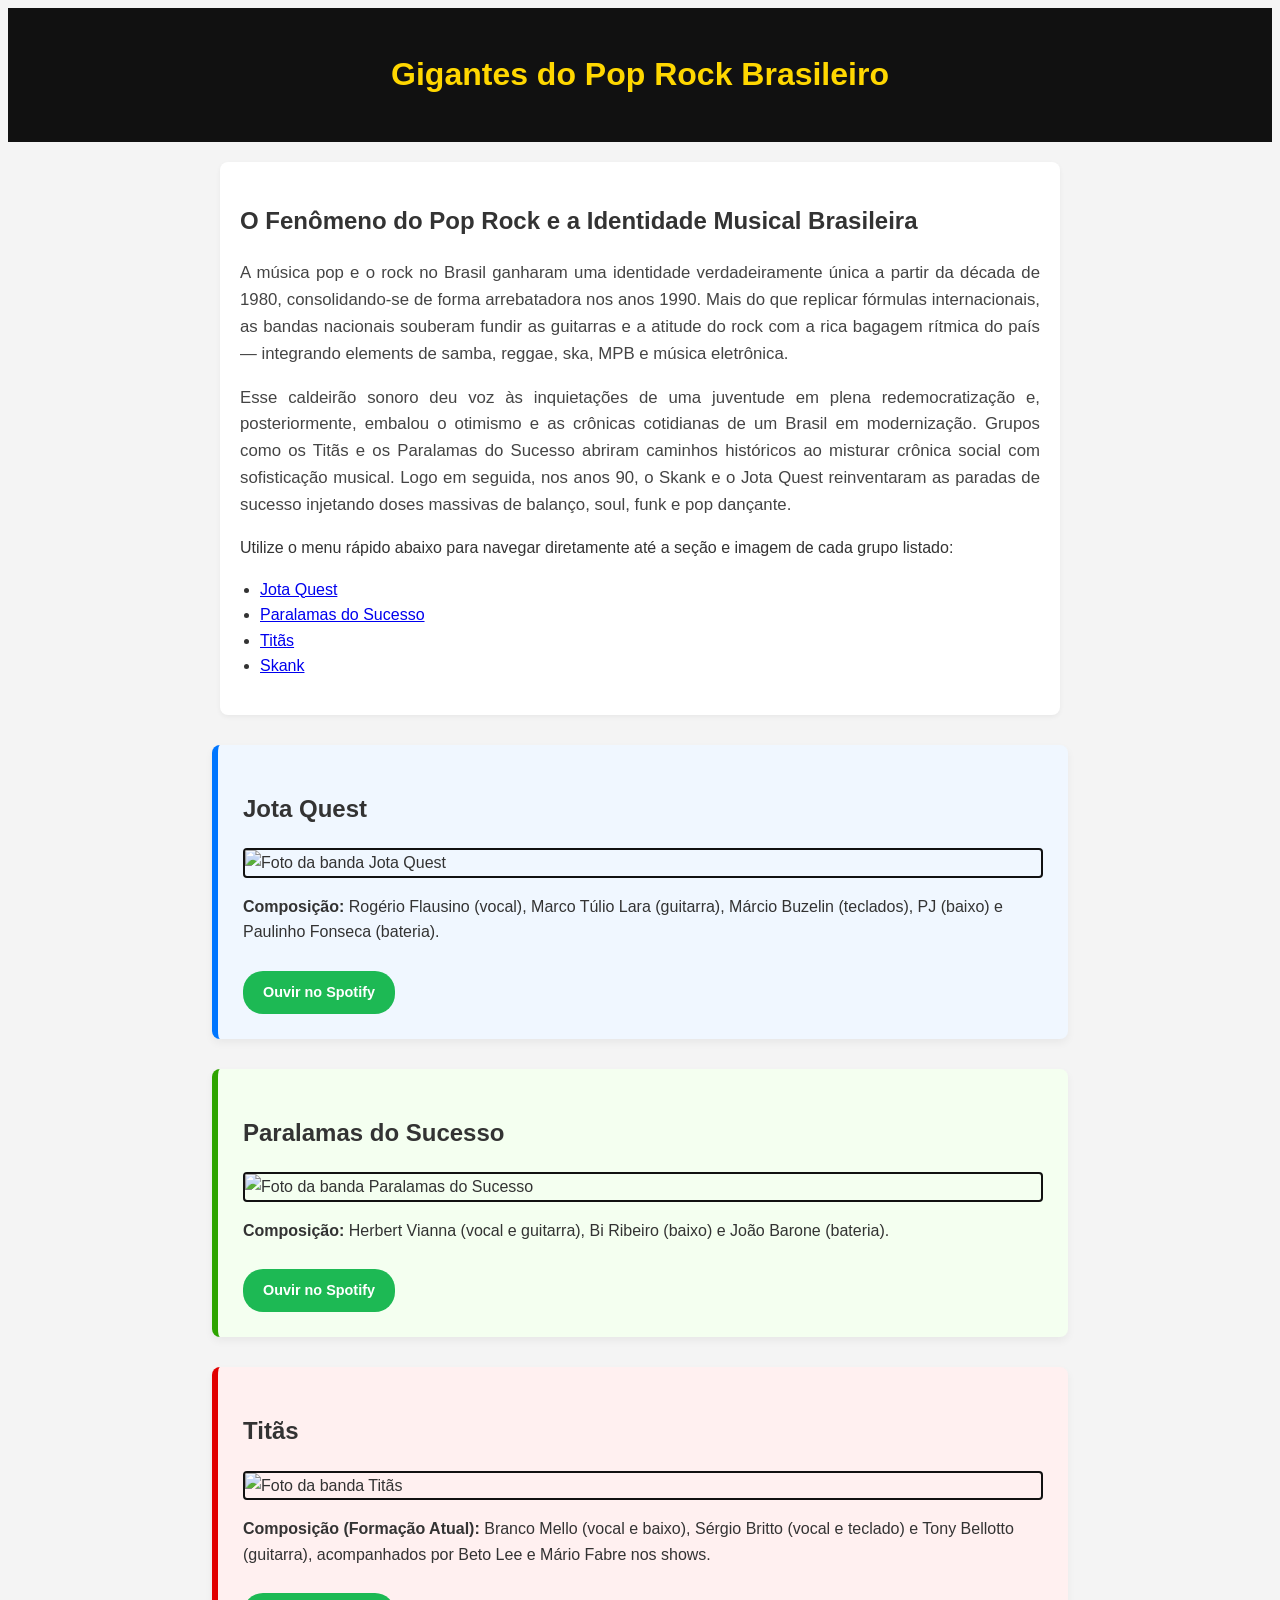
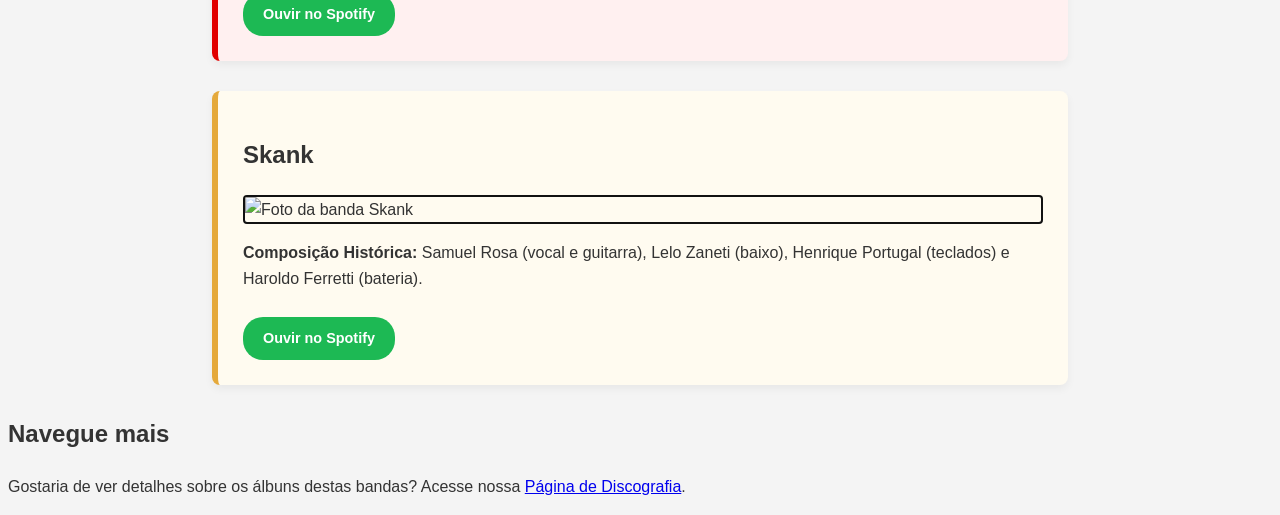
==== index.html @ fd655c09 "Add files via upload" ====
<!DOCTYPE html>
<html lang="pt-BR">
<head>
    <meta charset="UTF-8">
    <meta name="viewport" content="width=device-width, initial-scale=1.0">
    <title>Pop Rock Nacional</title>
    <link rel="stylesheet" href="estilos.css">
</head>
<body>

    <!-- Seletor de ID -->
    <header id="cabecalho-principal">
        <h1>Gigantes do Pop Rock Brasileiro</h1>
    </header>

    <main>
        <!-- Seletor de Classe -->
        <section class="introducao">
            <h2>O Fenômeno do Pop Rock e a Identidade Musical Brasileira</h2>
            
            <p class="texto-contexto">
                A música pop e o rock no Brasil ganharam uma identidade verdadeiramente única a partir da década de 1980, consolidando-se de forma arrebatadora nos anos 1990. Mais do que replicar fórmulas internacionais, as bandas nacionais souberam fundir as guitarras e a atitude do rock com a rica bagagem rítmica do país — integrando elements de samba, reggae, ska, MPB e música eletrônica. 
            </p>
            
            <p class="texto-contexto">
                Esse caldeirão sonoro deu voz às inquietações de uma juventude em plena redemocratização e, posteriormente, embalou o otimismo e as crônicas cotidianas de um Brasil em modernização. Grupos como os Titãs e os Paralamas do Sucesso abriram caminhos históricos ao misturar crônica social com sofisticação musical. Logo em seguida, nos anos 90, o Skank e o Jota Quest reinventaram as paradas de sucesso injetando doses massivas de balanço, soul, funk e pop dançante.
            </p>

            <p>Utilize o menu rápido abaixo para navegar diretamente até a seção e imagem de cada grupo listado:</p>
            
            <!-- Uso de Lista -->
            <ul class="lista-bandas">
                <li><a href="#jota">Jota Quest</a></li>
                <li><a href="#paralamas">Paralamas do Sucesso</a></li>
                <li><a href="#titas">Titãs</a></li>
                <li><a href="#skank">Skank</a></li>
            </ul>
        </section>

        <!-- Seções individuais com Cores Exclusivas, Fotos e Links do Spotify -->
        <section id="jota" class="perfil-banda banda-jota">
            <h2>Jota Quest</h2>
            <img src="jota-quest.jpg" alt="Foto da banda Jota Quest" class="foto-grupo">
            <p><strong>Composição:</strong> Rogério Flausino (vocal), Marco Túlio Lara (guitarra), Márcio Buzelin (teclados), PJ (baixo) e Paulinho Fonseca (bateria).</p>
            <a href="https://spotify.com" target="_blank" class="botao-spotify">Ouvir no Spotify</a>
        </section>

        <section id="paralamas" class="perfil-banda banda-paralamas">
            <h2>Paralamas do Sucesso</h2>
            <img src="paralamas.jpg" alt="Foto da banda Paralamas do Sucesso" class="foto-grupo">
            <p><strong>Composição:</strong> Herbert Vianna (vocal e guitarra), Bi Ribeiro (baixo) e João Barone (bateria).</p>
            <a href="https://spotify.com" target="_blank" class="botao-spotify">Ouvir no Spotify</a>
        </section>

        <section id="titas" class="perfil-banda banda-titas">
            <h2>Titãs</h2>
            <img src="titas.jpg" alt="Foto da banda Titãs" class="foto-grupo">
            <p><strong>Composição (Formação Atual):</strong> Branco Mello (vocal e baixo), Sérgio Britto (vocal e teclado) e Tony Bellotto (guitarra), acompanhados por Beto Lee e Mário Fabre nos shows.</p>
            <a href="https://spotify.com" target="_blank" class="botao-spotify">Ouvir no Spotify</a>
        </section>

        <section id="skank" class="perfil-banda banda-skank">
            <h2>Skank</h2>
            <img src="skank.jpg" alt="Foto da banda Skank" class="foto-grupo">
            <p><strong>Composição Histórica:</strong> Samuel Rosa (vocal e guitarra), Lelo Zaneti (baixo), Henrique Portugal (teclados) e Haroldo Ferretti (bateria).</p>
            <a href="https://spotify.com" target="_blank" class="botao-spotify">Ouvir no Spotify</a>
        </section>

        <h2>Navegue mais</h2>
        <p>Gostaria de ver detalhes sobre os álbuns destas bandas? Acesse nossa <a href="albuns.html" class="link-navegacao">Página de Discografia</a>.</p>
    </main>

</body>
</html>
---- estilos.css ----
/* 1. SELETOR DE ELEMENTO: Estilo global */
body {
    font-family: Arial, sans-serif;
    background-color: #f4f4f4;
    color: #333;
    line-height: 1.6;
}

/* 2. SELETOR DE ID: Formata o cabeçalho único */
#cabecalho-principal {
    background-color: #111;
    color: #ffd700; /* Amarelo ouro */
    text-align: center;
    padding: 20px 0;
}

/* 3. SELETOR DE CLASSE: Bloco da introdução histórica */
.introducao {
    background-color: #fff;
    padding: 20px;
    margin: 20px auto;
    max-width: 800px;
    border-radius: 8px;
    box-shadow: 0 2px 5px rgba(0,0,0,0.05);
}

.texto-contexto {
    font-size: 1.05rem;
    text-align: justify;
    margin-bottom: 15px;
    color: #444;
}

.lista-bandas {
    padding-left: 20px;
    margin-top: 10px;
}

/* 4. PSEUDOCLASSE :hover: Efeito nos links de texto */
.lista-bandas a:hover, .link-navegacao:hover {
    color: #ff4500;
    text-decoration: underline;
    font-weight: bold;
}

/* 5. SELETOR DE CLASSE: Estrutura base das seções de perfil */
.perfil-banda {
    padding: 25px;
    margin: 30px auto;
    max-width: 800px;
    border-radius: 8px;
    box-shadow: 0 4px 8px rgba(0,0,0,0.05);
}

/* Sugestão 1: Cores de fundo personalizadas para cada grupo */
.banda-jota { background-color: #f0f7ff; border-left: 6px solid #0076ff; }       /* Azul Pop */
.banda-paralamas { background-color: #f4fff0; border-left: 6px solid #2ea400; }  /* Verde Ska/Reggae */
.banda-titas { background-color: #fff0f0; border-left: 6px solid #e10000; }      /* Vermelho Rock/Punk */
.banda-skank { background-color: #fffbf0; border-left: 6px solid #e5a93b; }      /* Amarelo Ouro/Samba-Rock */

.foto-grupo {
    display: block;
    max-width: 100%;
    height: auto;
    max-height: 350px;
    margin: 15px 0;
    border: 2px solid #111;
    border-radius: 4px;
}

/* Sugestão 2: Estilização do Botão do Spotify */
.botao-spotify {
    display: inline-block;
    background-color: #1DB954; /* Verde oficial Spotify */
    color: #ffffff;
    text-decoration: none;
    padding: 10px 20px;
    border-radius: 20px;
    font-weight: bold;
    font-size: 0.9rem;
    margin-top: 10px;
    transition: transform 0.2s, background-color 0.2s;
}

/* Pseudoclasse :hover para dar feedback visual interativo no botão */
.botao-spotify:hover {
    background-color: #1ed760;
    transform: scale(1.04);
}

/* Formatação padrão da Tabela da página 2 */
table {
    width: 100%;
    max-width: 800px;
    margin: 20px auto;
    border-collapse: collapse;
}

table, th, td {
    border: 1px solid #ddd;
}

th {
    background-color: #111;
    color: #fff;
    padding: 12px;
}

td {
    padding: 10px;
    text-align: left;
}

.imagem-destaque {
    display: block;
    max-width: 100%;
    height: auto;
    margin: 0 auto 20px auto;
    border: 3px solid #ffd700;
}
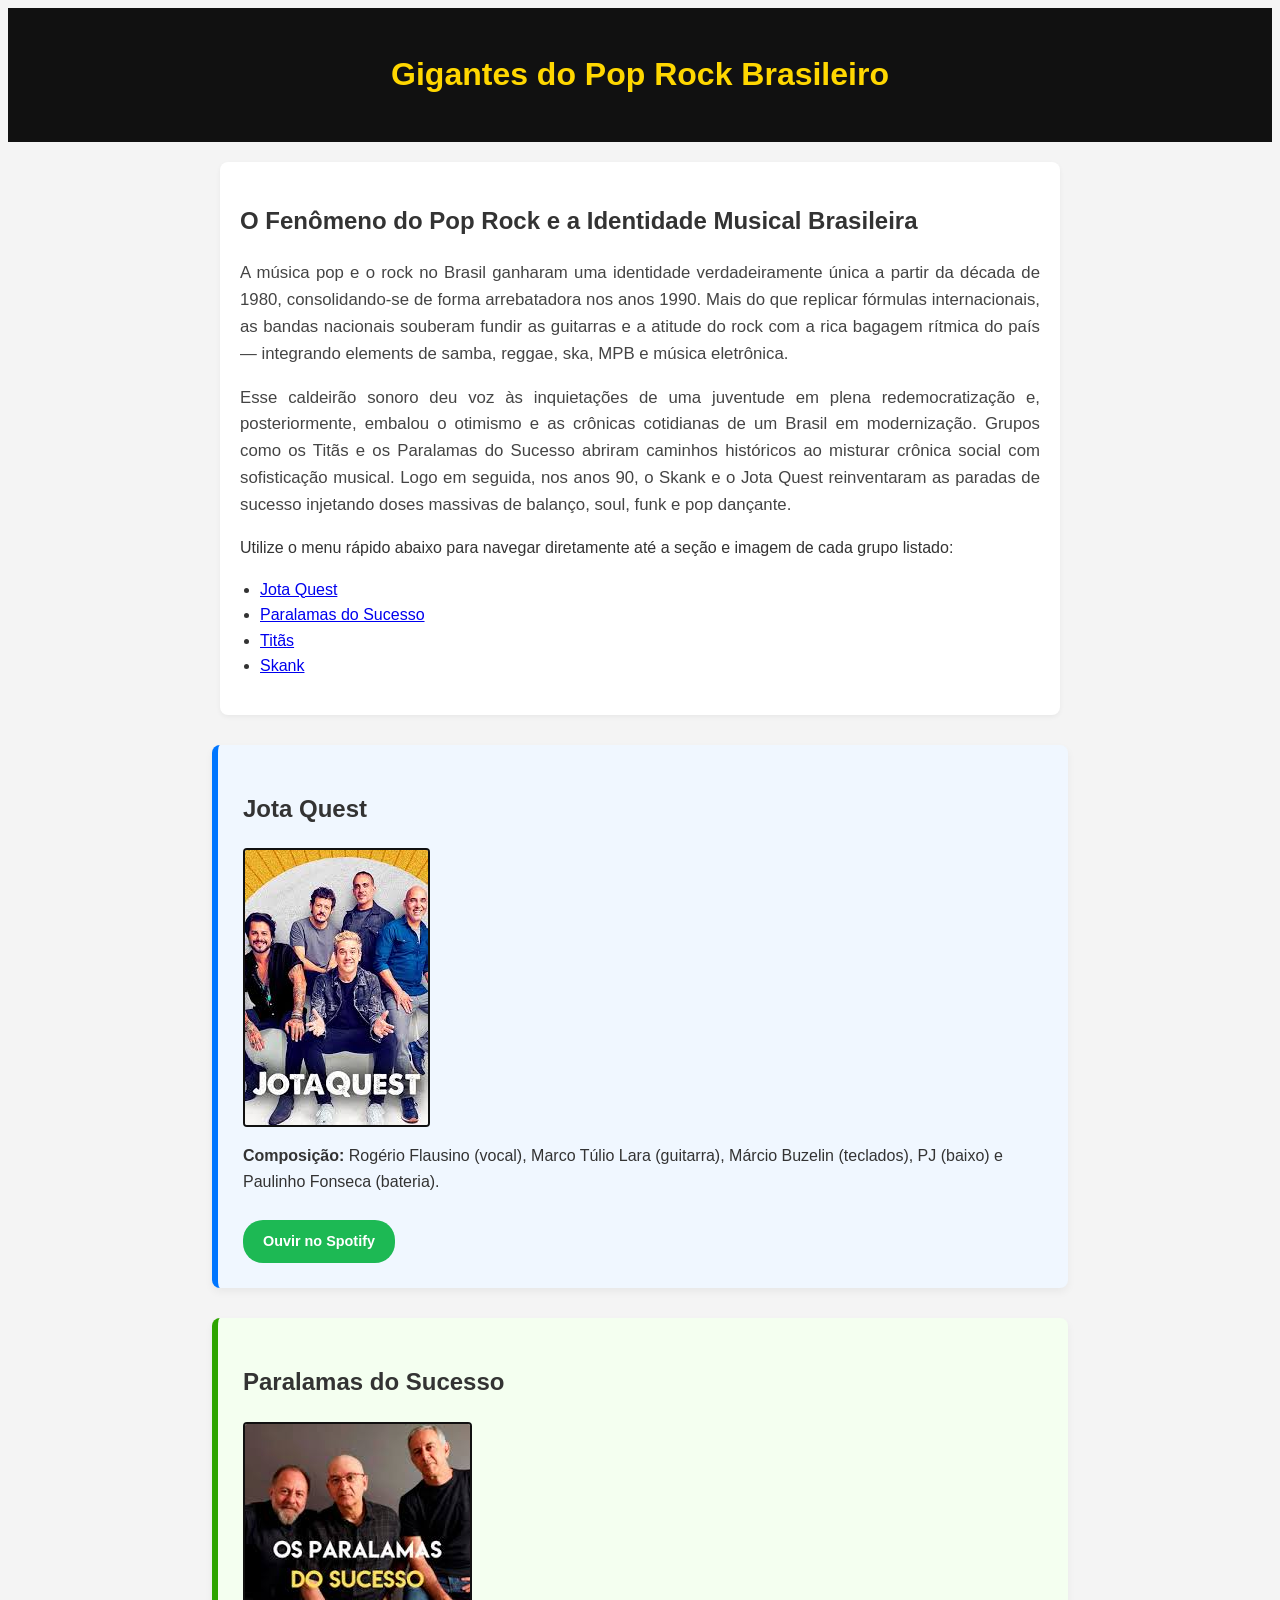
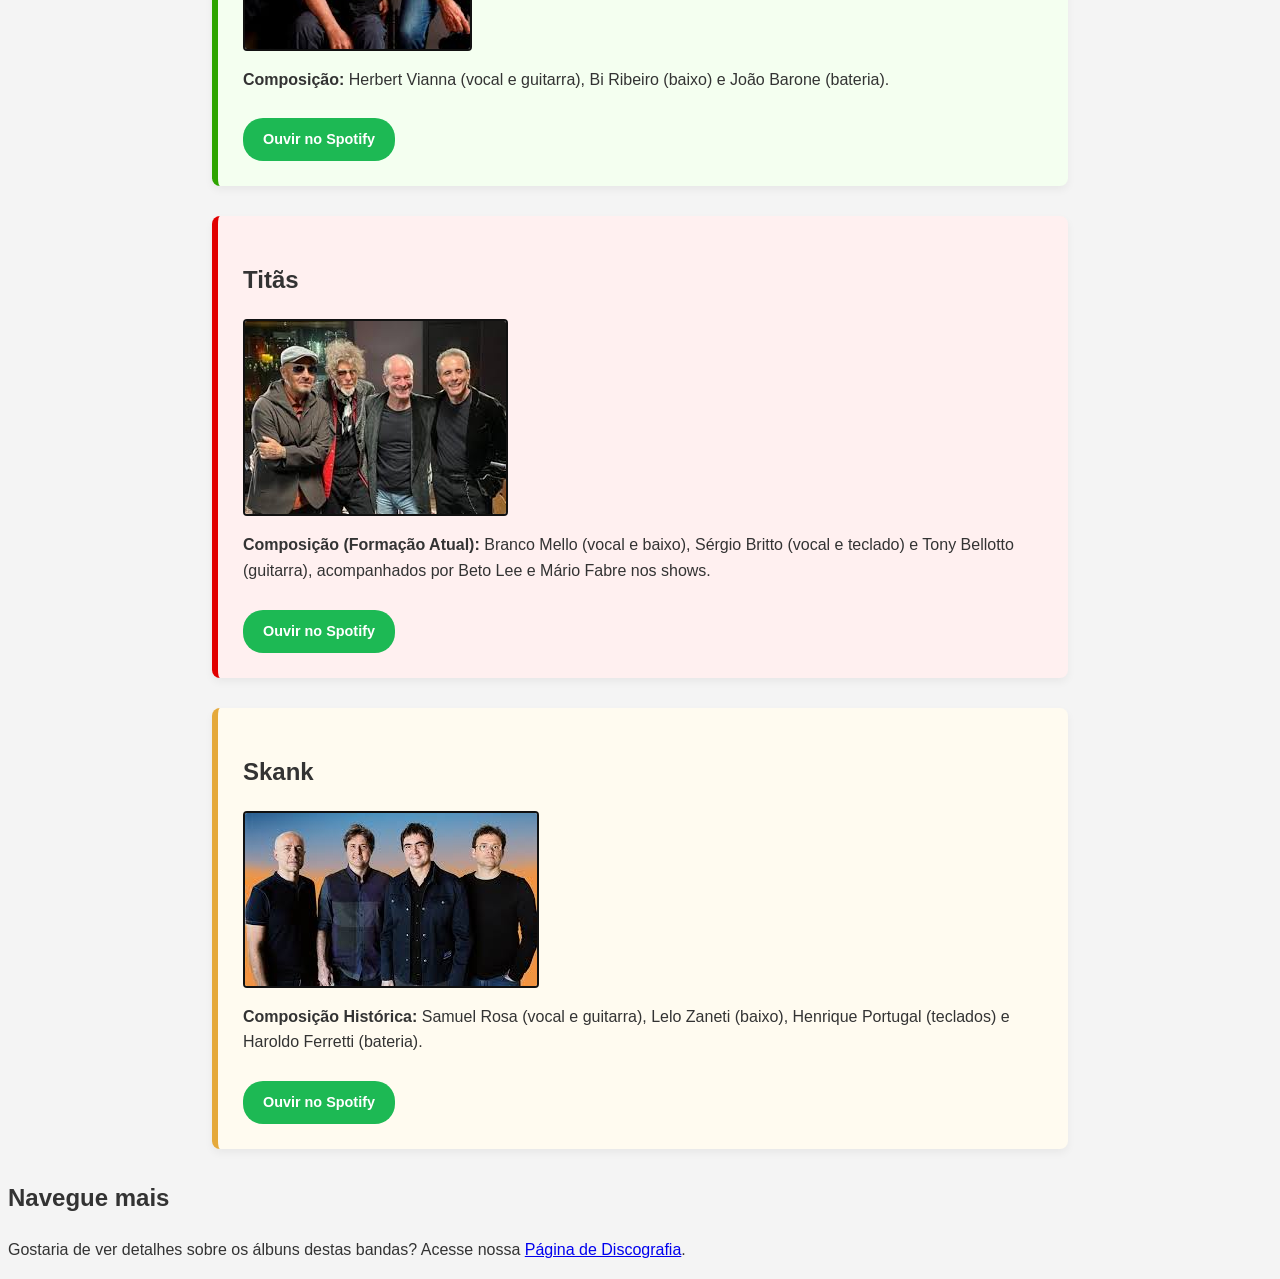
==== commit bf208c86: "Fix HTML formatting and update image references" ====
--- a/index.html
+++ b/index.html
@@ -40,28 +40,28 @@
         <!-- Seções individuais com Cores Exclusivas, Fotos e Links do Spotify -->
         <section id="jota" class="perfil-banda banda-jota">
             <h2>Jota Quest</h2>
-            <img src="jota-quest.jpg" alt="Foto da banda Jota Quest" class="foto-grupo">
+            <img src="https://chsspmw.github.io/Pop_Rock_Brasileiro/imagem/Jota_Quest.jpg" alt="Foto da banda Jota Quest" class="foto-grupo">
             <p><strong>Composição:</strong> Rogério Flausino (vocal), Marco Túlio Lara (guitarra), Márcio Buzelin (teclados), PJ (baixo) e Paulinho Fonseca (bateria).</p>
             <a href="https://spotify.com" target="_blank" class="botao-spotify">Ouvir no Spotify</a>
         </section>
 
         <section id="paralamas" class="perfil-banda banda-paralamas">
             <h2>Paralamas do Sucesso</h2>
-            <img src="paralamas.jpg" alt="Foto da banda Paralamas do Sucesso" class="foto-grupo">
+            <img src="https://chsspmw.github.io/Pop_Rock_Brasileiro/imagem/paralamas.jpg" alt="Foto da banda Paralamas do Sucesso" class="foto-grupo">
             <p><strong>Composição:</strong> Herbert Vianna (vocal e guitarra), Bi Ribeiro (baixo) e João Barone (bateria).</p>
             <a href="https://spotify.com" target="_blank" class="botao-spotify">Ouvir no Spotify</a>
         </section>
 
         <section id="titas" class="perfil-banda banda-titas">
             <h2>Titãs</h2>
-            <img src="titas.jpg" alt="Foto da banda Titãs" class="foto-grupo">
+            <img src="https://chsspmw.github.io/Pop_Rock_Brasileiro/imagem/titas.jpg" alt="Foto da banda Titãs" class="foto-grupo">
             <p><strong>Composição (Formação Atual):</strong> Branco Mello (vocal e baixo), Sérgio Britto (vocal e teclado) e Tony Bellotto (guitarra), acompanhados por Beto Lee e Mário Fabre nos shows.</p>
             <a href="https://spotify.com" target="_blank" class="botao-spotify">Ouvir no Spotify</a>
         </section>
 
         <section id="skank" class="perfil-banda banda-skank">
             <h2>Skank</h2>
-            <img src="skank.jpg" alt="Foto da banda Skank" class="foto-grupo">
+            <img src="https://chsspmw.github.io/Pop_Rock_Brasileiro/imagem/Skank.jpg" alt="Foto da banda Skank" class="foto-grupo">
             <p><strong>Composição Histórica:</strong> Samuel Rosa (vocal e guitarra), Lelo Zaneti (baixo), Henrique Portugal (teclados) e Haroldo Ferretti (bateria).</p>
             <a href="https://spotify.com" target="_blank" class="botao-spotify">Ouvir no Spotify</a>
         </section>
